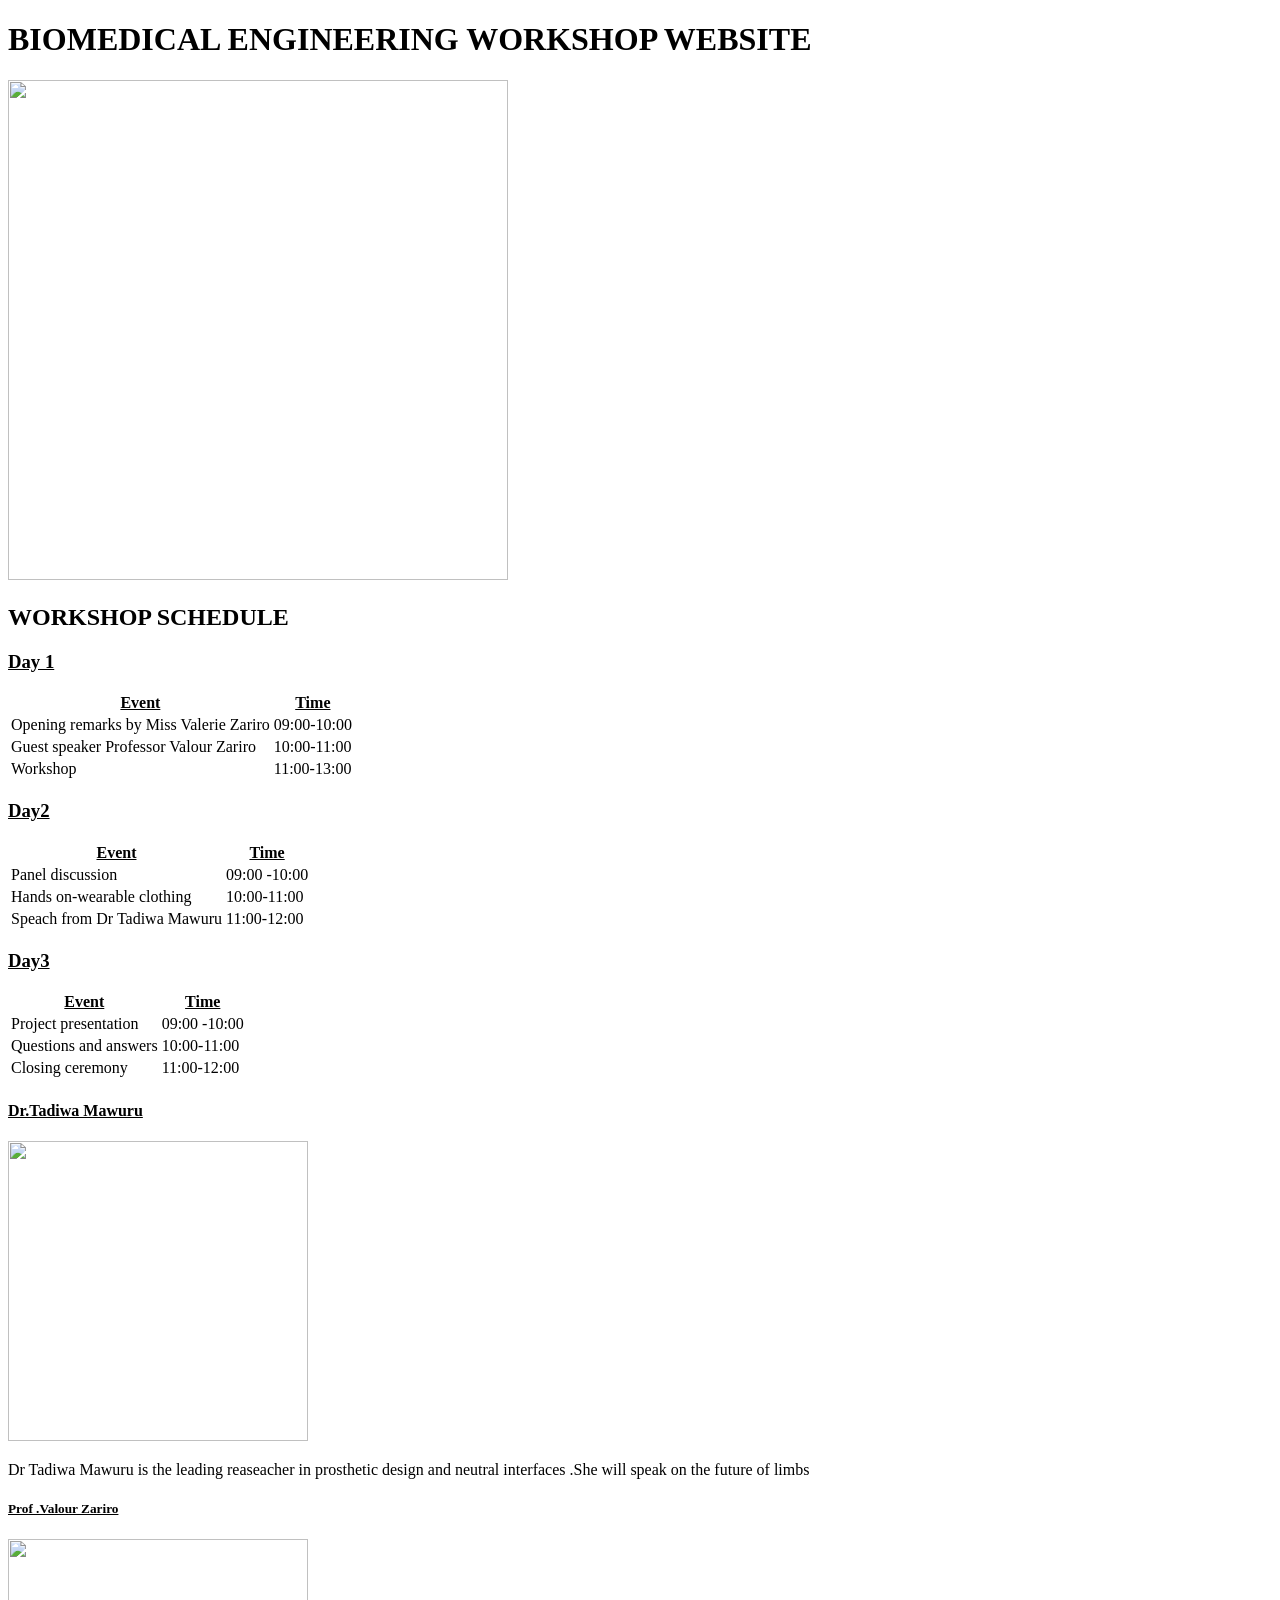
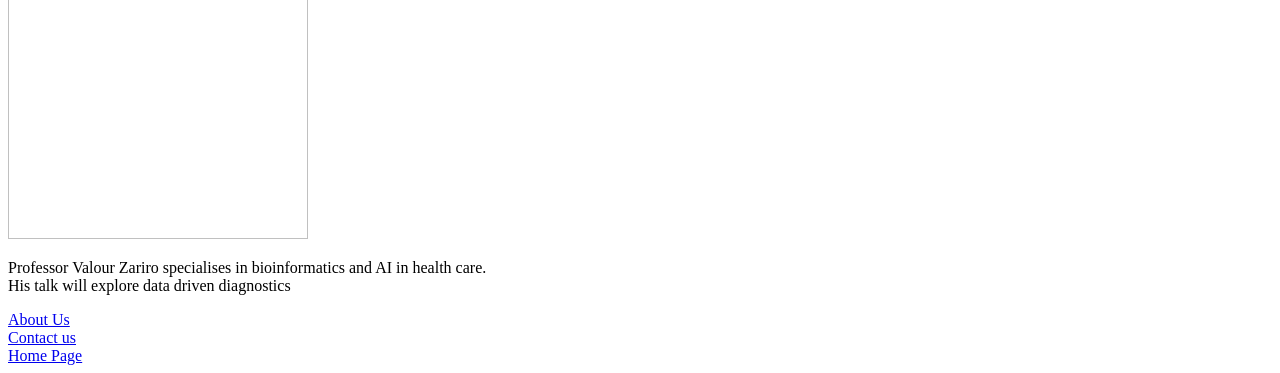
==== valerie zariro website/index.html @ 35dd569e "Add files via upload" ====
<!DOCTYPE html>
<html>
    <head>
          <title>Home Page</title>
    </head>
    <body>
        <h1> BIOMEDICAL ENGINEERING WORKSHOP WEBSITE</h1>
        <img src="c:\Users\VALERIE\OneDrive\Desktop\valerie zariro biomedical enginneering workshop website\leg.jpg"width="500"height ="500">
        <h2> WORKSHOP SCHEDULE</h2>
            
        
                
         
        


            
    
            

     <h3><u>Day 1</u></h3> 
         <table>
            <tr>
                <th><u>Event</u></th>
                <th><u>Time</u></th>
                </tr>
                <tr>
                <td>Opening remarks by Miss Valerie Zariro</td>
                <td>09:00-10:00</td>
                </tr>
                <tr>
                    <td>Guest speaker Professor Valour Zariro</td>
                    <td>10:00-11:00</td>
                    </tr>
                    <tr>
                        <td>Workshop</td>
                        <td>11:00-13:00</td>
                        </tr>
                    </table>
                        <h3><u>Day2</u></h3>
                        <table>
                            <tr>
                                <th><u>Event</u></th>
                                <th><u>Time</u></th>
                            </tr>
                            <tr>
                                <td>Panel discussion</td>
                                <td>09:00 -10:00</td>
                                </tr>
                                <tr>
                                    <td>Hands on-wearable clothing</td>
                                    <td>10:00-11:00</td>
                                    </tr>
                                    <tr>
                                     <td>Speach from Dr Tadiwa Mawuru</td>
                                     <td>11:00-12:00</td>   
                                    </tr>
                        </table>
                                    <h3><u>Day3</u></h3>
                        <table>
                            <tr>
                                <th><u>Event</u></th>
                                <th><u>Time</u></th>
                            </tr>
                            <tr>
                                <td>Project presentation</td>
                                <td>09:00 -10:00</td>
                                </tr>
                                <tr>
                                    <td>Questions and answers</td>
                                    <td>10:00-11:00</td>
                                    </tr>
                                    <tr>
                                     <td>Closing ceremony</td>
                                     <td>11:00-12:00</td>   
                                    </tr>
                                    
                        </table>
                        <h4><u>Dr.Tadiwa Mawuru</u></h4>
                        <img src="tadiwa.JPG" width="300px" height="300px">
                        <p>Dr Tadiwa Mawuru is the leading reaseacher in prosthetic design and neutral interfaces .She will speak on the future of limbs</p>
                       <h5><u>Prof .Valour Zariro</u></h5>
                       <img src="valour.JPG" width="300px"  height="300px">
                       <p>Professor Valour Zariro specialises in bioinformatics and AI in health care.<br>His talk will explore data driven diagnostics</p> 
                        <a href ="About Us .html" >About Us</a><br>
                        <a href ="contact Us .html" >Contact us</a><br> 
                        <a href="index.html">Home Page</a>
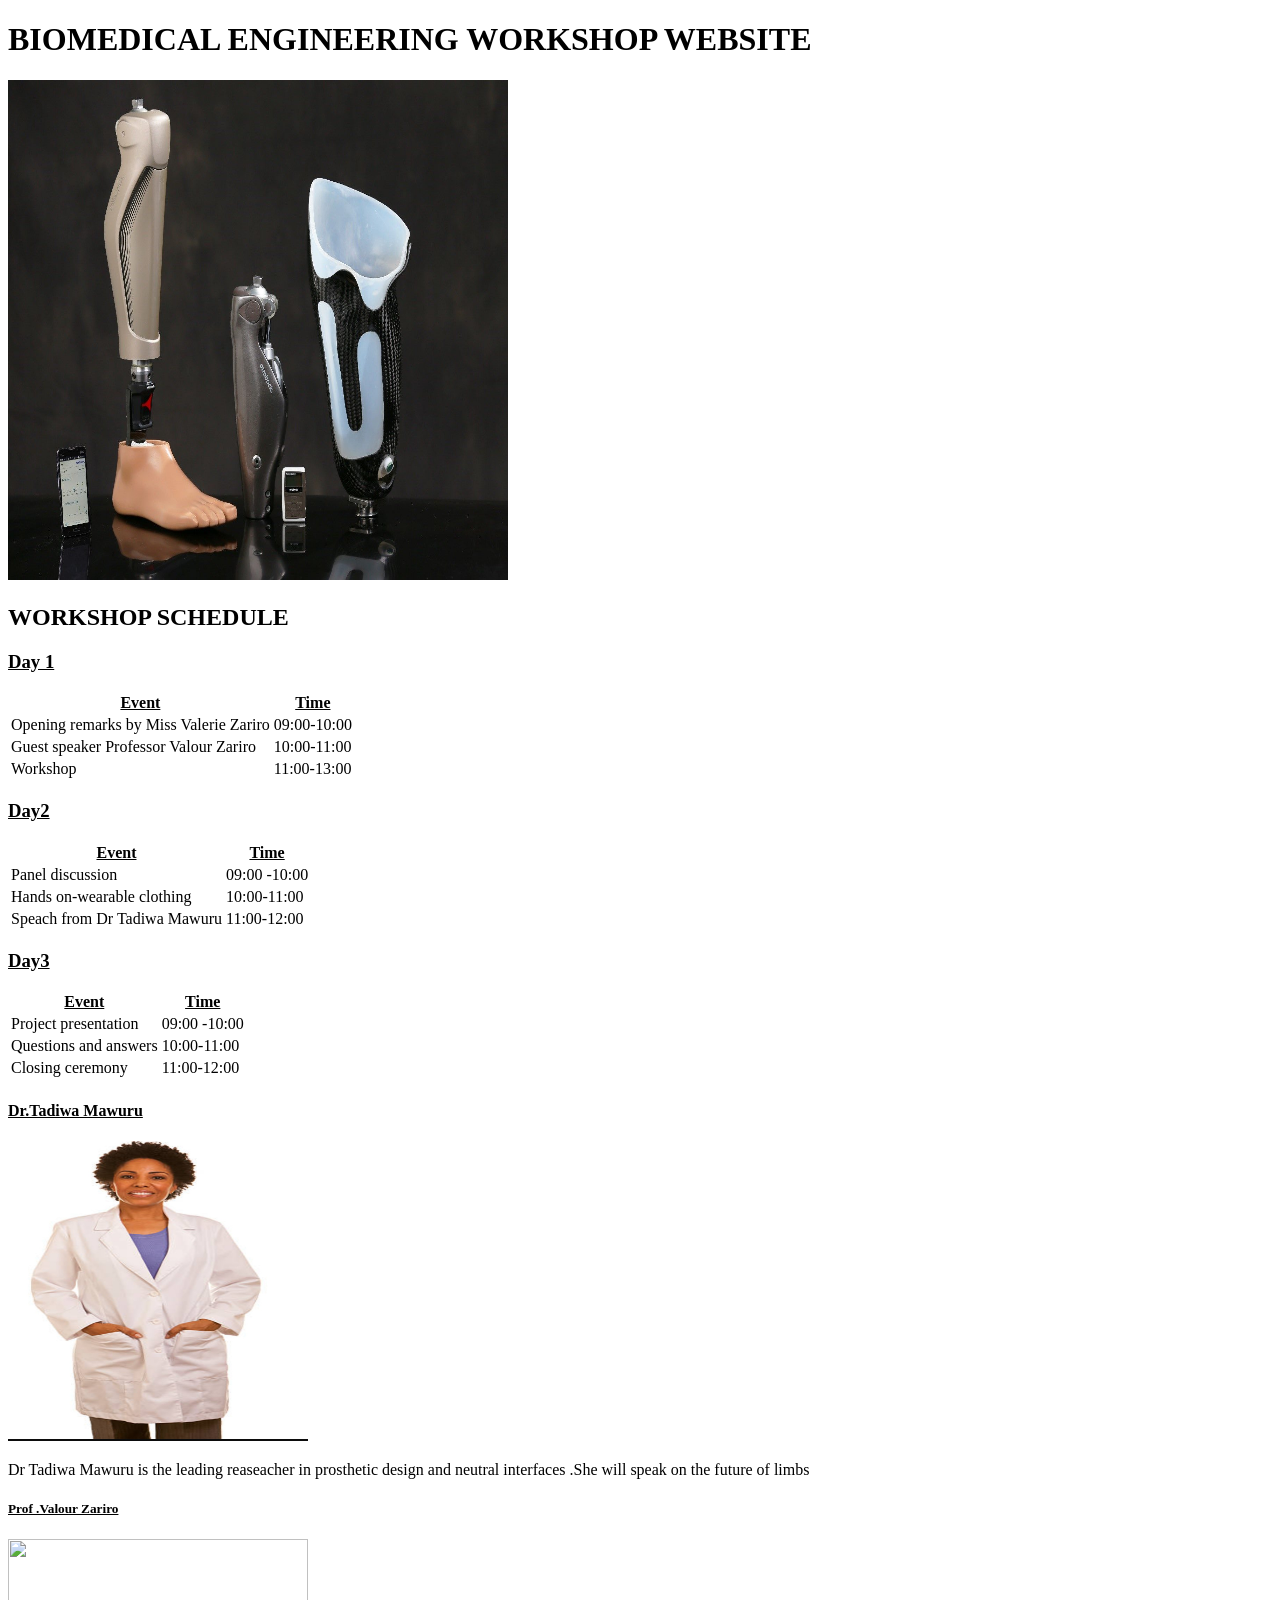
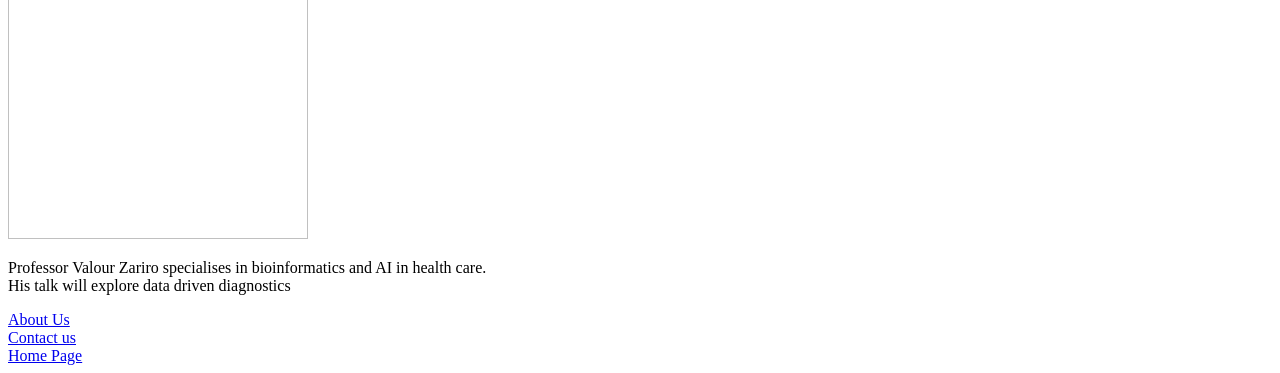
==== commit bcaa08a6: "Add files via upload" ====
--- a/valerie zariro website/index.html
+++ b/valerie zariro website/index.html
@@ -5,20 +5,9 @@
     </head>
     <body>
         <h1> BIOMEDICAL ENGINEERING WORKSHOP WEBSITE</h1>
-        <img src="c:\Users\VALERIE\OneDrive\Desktop\valerie zariro biomedical enginneering workshop website\leg.jpg"width="500"height ="500">
+        <img src="leg.jpg" width="500"height ="500">
         <h2> WORKSHOP SCHEDULE</h2>
-            
-        
-                
-         
-        
-
-
-            
-    
-            
-
-     <h3><u>Day 1</u></h3> 
+         <h3><u>Day 1</u></h3> 
          <table>
             <tr>
                 <th><u>Event</u></th>
@@ -77,7 +66,7 @@
                                     
                         </table>
                         <h4><u>Dr.Tadiwa Mawuru</u></h4>
-                        <img src="tadiwa.JPG" width="300px" height="300px">
+                        <img src="tadiwa.jpg" width="300px" height="300px">
                         <p>Dr Tadiwa Mawuru is the leading reaseacher in prosthetic design and neutral interfaces .She will speak on the future of limbs</p>
                        <h5><u>Prof .Valour Zariro</u></h5>
                        <img src="valour.JPG" width="300px"  height="300px">
@@ -85,6 +74,8 @@
                         <a href ="About Us .html" >About Us</a><br>
                         <a href ="contact Us .html" >Contact us</a><br> 
                         <a href="index.html">Home Page</a> 
+    </body>
+</html>
         
 
 
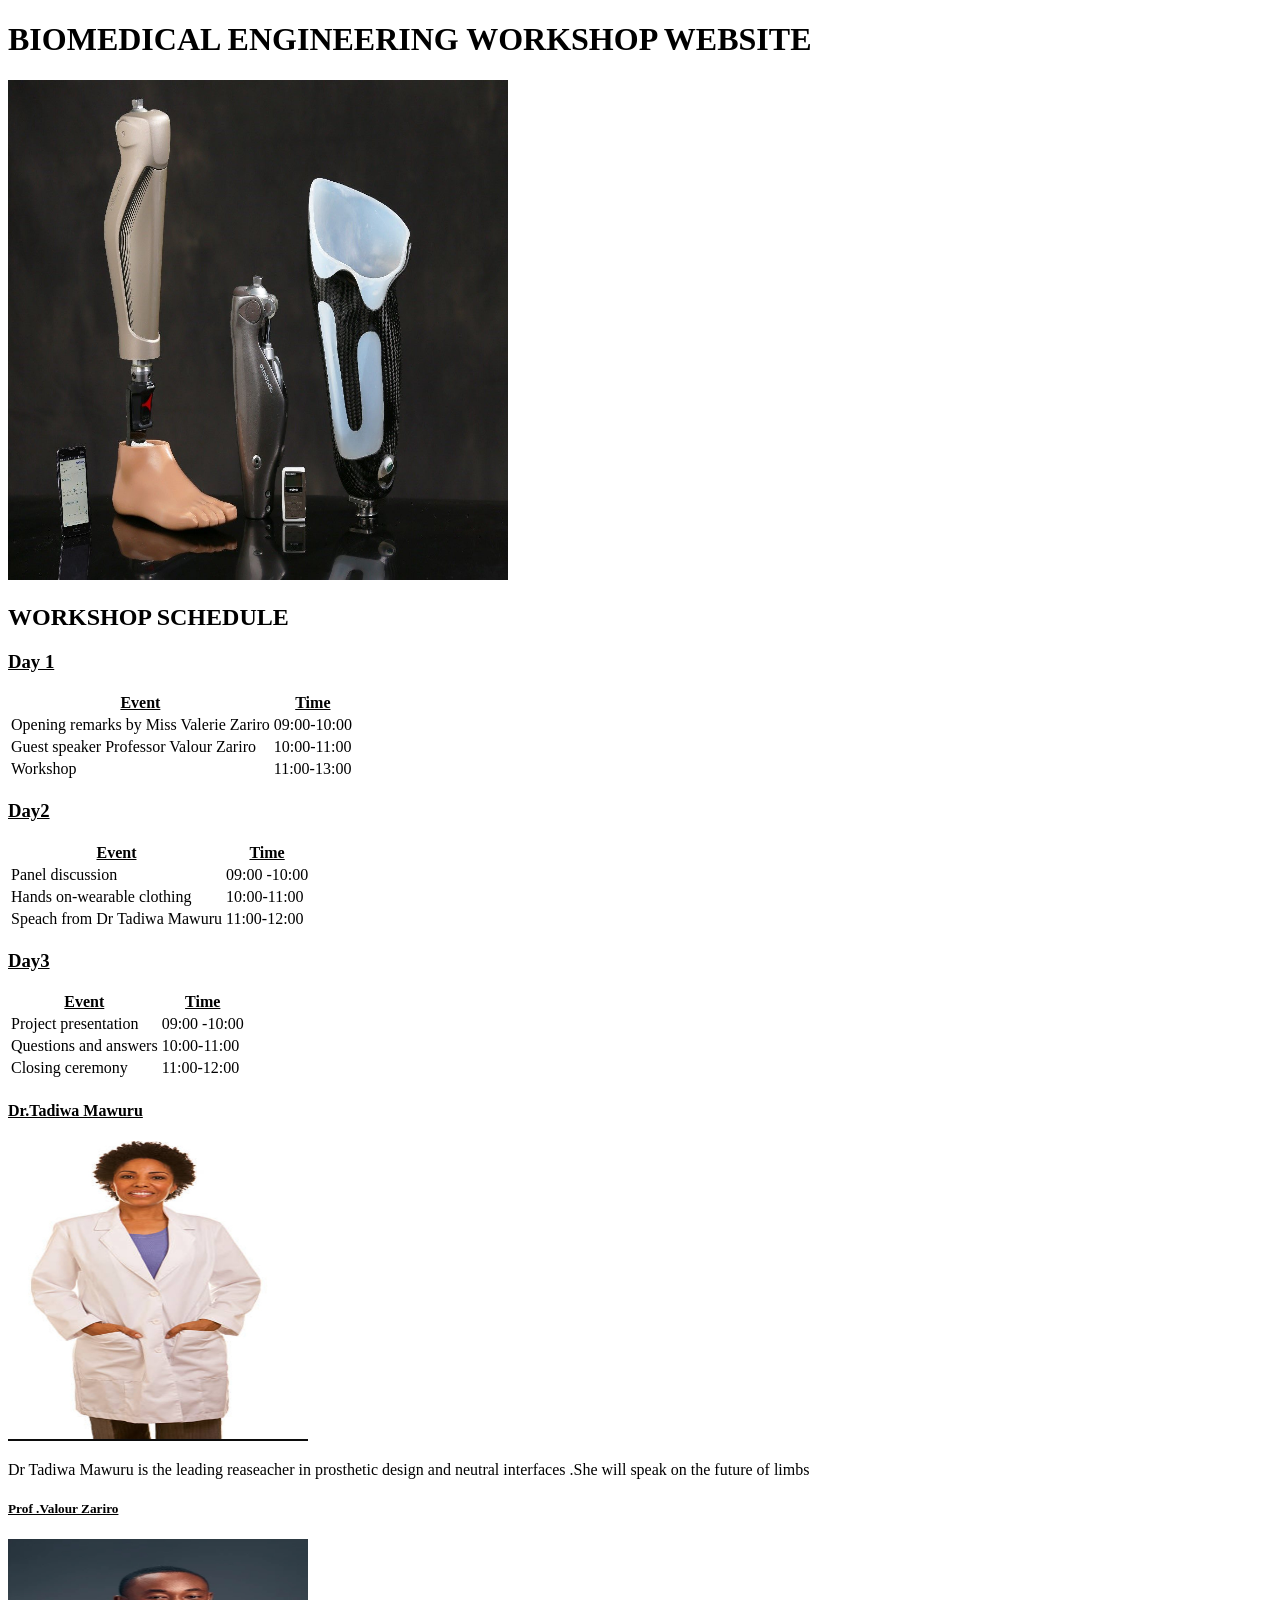
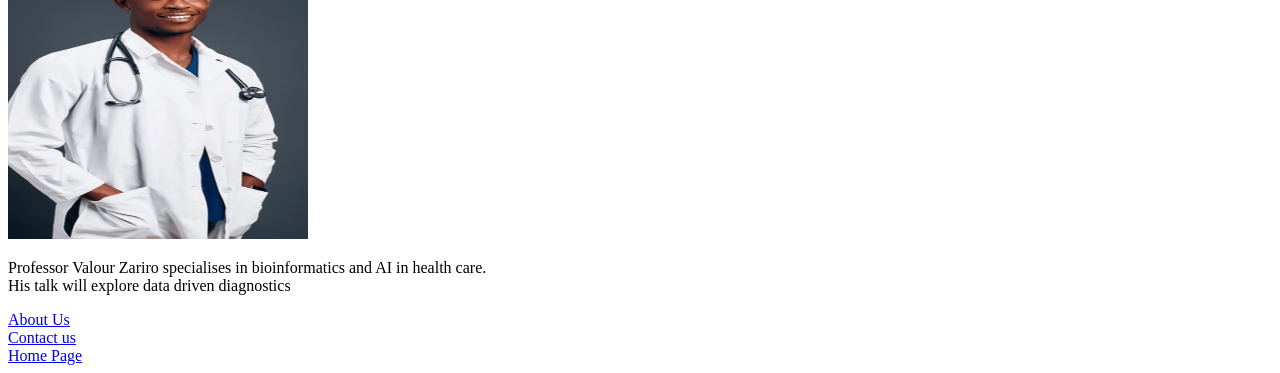
==== commit e814e36d: "Add files via upload" ====
--- a/valerie zariro website/index.html
+++ b/valerie zariro website/index.html
@@ -69,7 +69,7 @@
                         <img src="tadiwa.jpg" width="300px" height="300px">
                         <p>Dr Tadiwa Mawuru is the leading reaseacher in prosthetic design and neutral interfaces .She will speak on the future of limbs</p>
                        <h5><u>Prof .Valour Zariro</u></h5>
-                       <img src="valour.JPG" width="300px"  height="300px">
+                       <img src="valour.jpg" width="300px"  height="300px">
                        <p>Professor Valour Zariro specialises in bioinformatics and AI in health care.<br>His talk will explore data driven diagnostics</p> 
                         <a href ="About Us .html" >About Us</a><br>
                         <a href ="contact Us .html" >Contact us</a><br> 
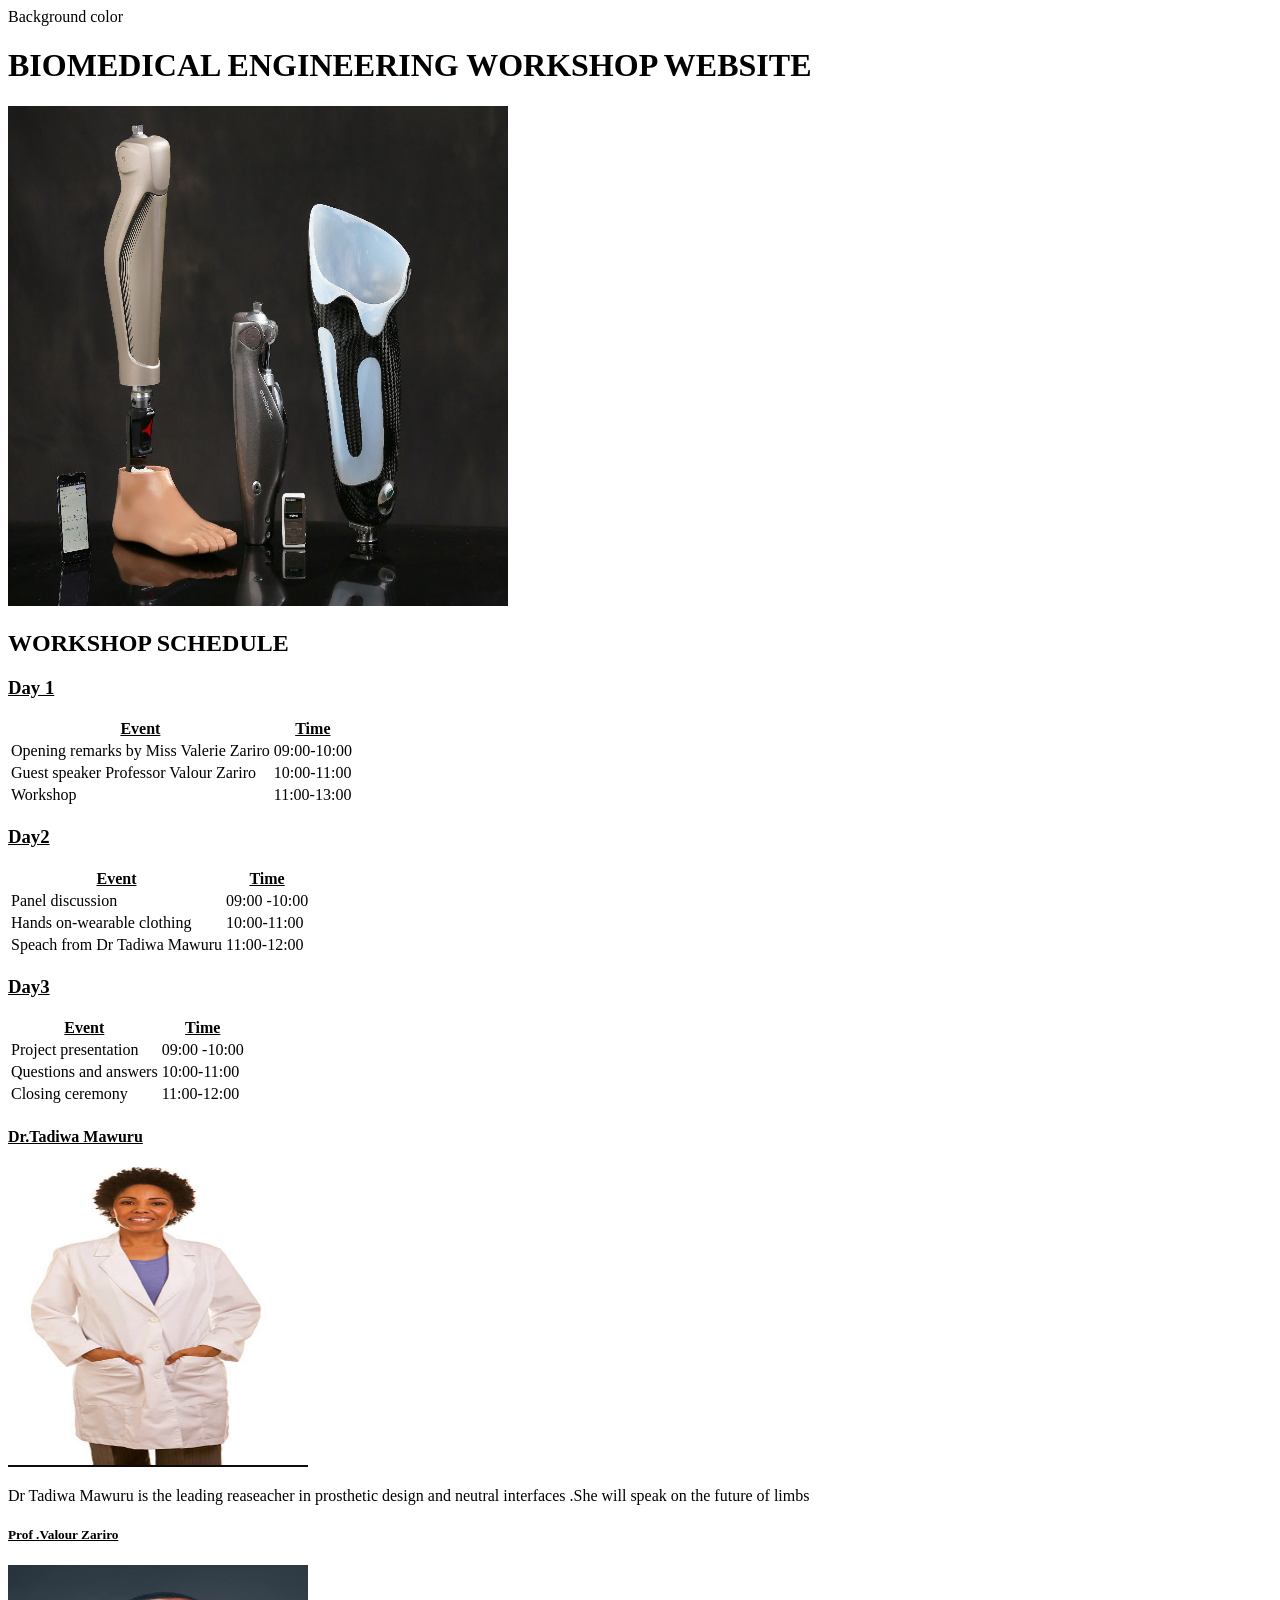
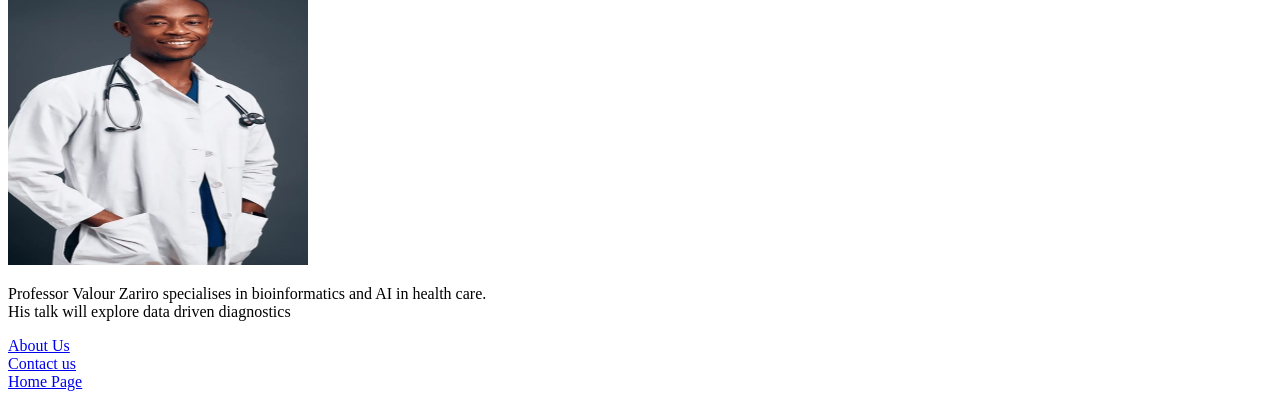
==== commit 185e0699: "Style updates for index.html Added background color and text color styles to the HTML elements." ====
--- a/valerie zariro website/index.html
+++ b/valerie zariro website/index.html
@@ -3,11 +3,11 @@
     <head>
           <title>Home Page</title>
     </head>
-    <body>
-        <h1> BIOMEDICAL ENGINEERING WORKSHOP WEBSITE</h1>
+    <body style=""background-color:violet;">Background color</h>
+        <h1 style ="tomato;"> BIOMEDICAL ENGINEERING WORKSHOP WEBSITE</h1>
         <img src="leg.jpg" width="500"height ="500">
-        <h2> WORKSHOP SCHEDULE</h2>
-         <h3><u>Day 1</u></h3> 
+        <h2 style="tomato;"> WORKSHOP SCHEDULE</h2>
+         <h3 style ="tomato;"><u>Day 1</u></h3> 
          <table>
             <tr>
                 <th><u>Event</u></th>
@@ -65,7 +65,7 @@
                                     </tr>
                                     
                         </table>
-                        <h4><u>Dr.Tadiwa Mawuru</u></h4>
+                        <h4 style="tomato;"><u>Dr.Tadiwa Mawuru</u></h4>
                         <img src="tadiwa.jpg" width="300px" height="300px">
                         <p>Dr Tadiwa Mawuru is the leading reaseacher in prosthetic design and neutral interfaces .She will speak on the future of limbs</p>
                        <h5><u>Prof .Valour Zariro</u></h5>
@@ -83,3 +83,4 @@
               
 
          
+
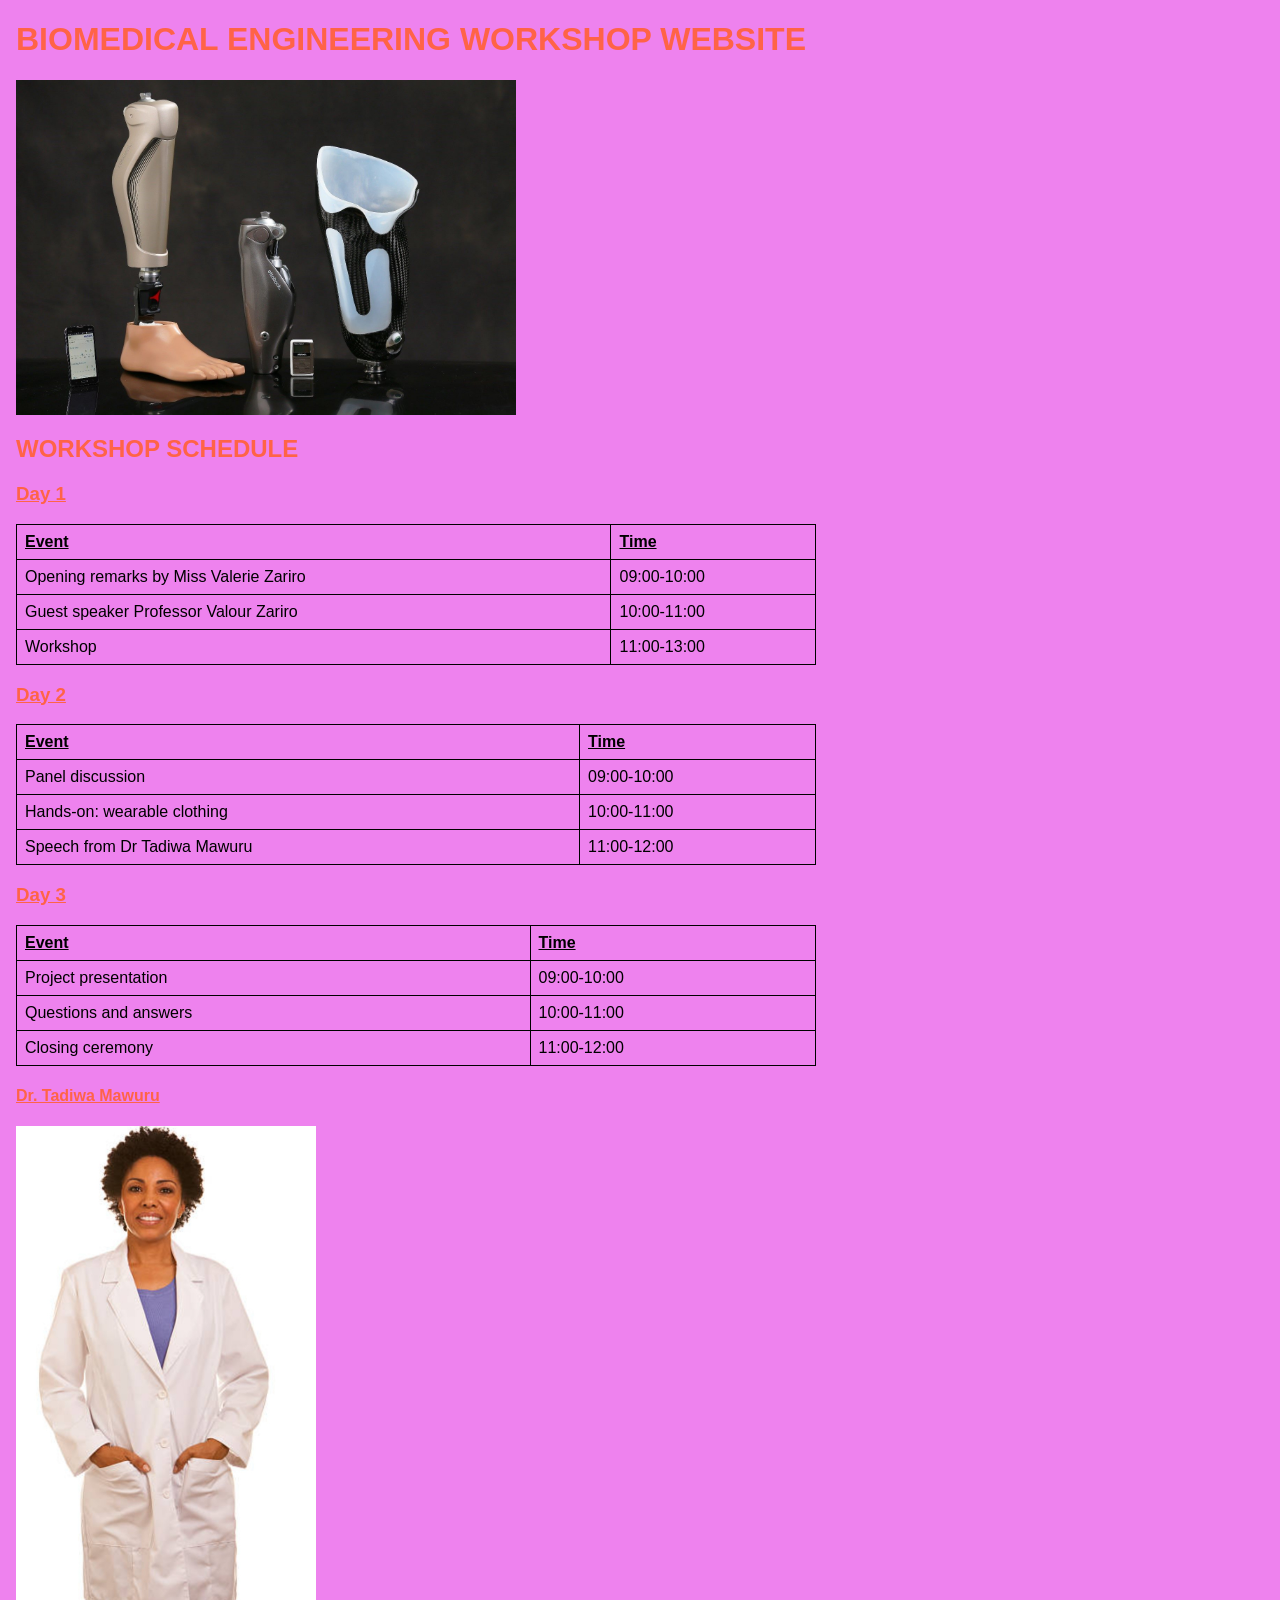
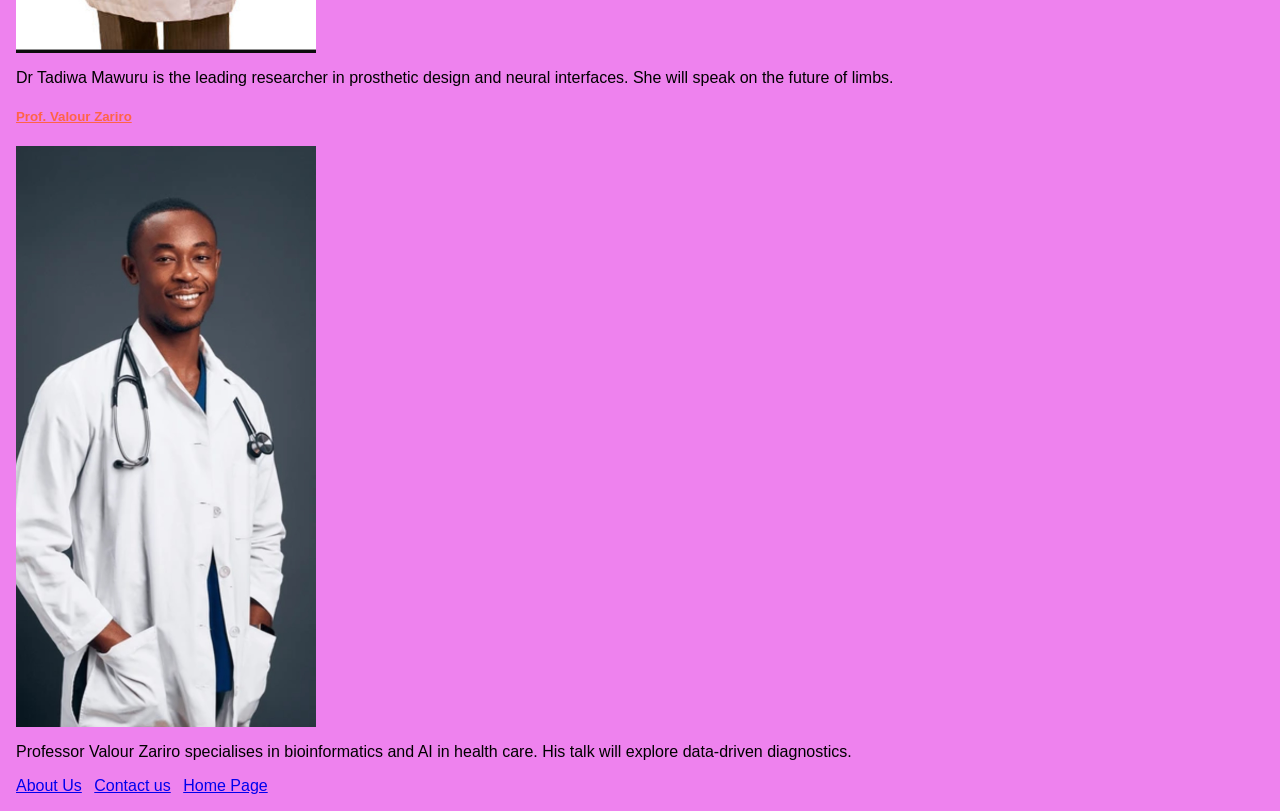
==== commit 8b47a79a: "CSS index CSS index." ====
--- a/valerie zariro website/index.html
+++ b/valerie zariro website/index.html
@@ -1,80 +1,62 @@
 <!DOCTYPE html>
-<html>
-    <head>
-          <title>Home Page</title>
-    </head>
-    <body style=""background-color:violet;">Background color</h>
-        <h1 style ="tomato;"> BIOMEDICAL ENGINEERING WORKSHOP WEBSITE</h1>
-        <img src="leg.jpg" width="500"height ="500">
-        <h2 style="tomato;"> WORKSHOP SCHEDULE</h2>
-         <h3 style ="tomato;"><u>Day 1</u></h3> 
-         <table>
-            <tr>
-                <th><u>Event</u></th>
-                <th><u>Time</u></th>
-                </tr>
-                <tr>
-                <td>Opening remarks by Miss Valerie Zariro</td>
-                <td>09:00-10:00</td>
-                </tr>
-                <tr>
-                    <td>Guest speaker Professor Valour Zariro</td>
-                    <td>10:00-11:00</td>
-                    </tr>
-                    <tr>
-                        <td>Workshop</td>
-                        <td>11:00-13:00</td>
-                        </tr>
-                    </table>
-                        <h3><u>Day2</u></h3>
-                        <table>
-                            <tr>
-                                <th><u>Event</u></th>
-                                <th><u>Time</u></th>
-                            </tr>
-                            <tr>
-                                <td>Panel discussion</td>
-                                <td>09:00 -10:00</td>
-                                </tr>
-                                <tr>
-                                    <td>Hands on-wearable clothing</td>
-                                    <td>10:00-11:00</td>
-                                    </tr>
-                                    <tr>
-                                     <td>Speach from Dr Tadiwa Mawuru</td>
-                                     <td>11:00-12:00</td>   
-                                    </tr>
-                        </table>
-                                    <h3><u>Day3</u></h3>
-                        <table>
-                            <tr>
-                                <th><u>Event</u></th>
-                                <th><u>Time</u></th>
-                            </tr>
-                            <tr>
-                                <td>Project presentation</td>
-                                <td>09:00 -10:00</td>
-                                </tr>
-                                <tr>
-                                    <td>Questions and answers</td>
-                                    <td>10:00-11:00</td>
-                                    </tr>
-                                    <tr>
-                                     <td>Closing ceremony</td>
-                                     <td>11:00-12:00</td>   
-                                    </tr>
-                                    
-                        </table>
-                        <h4 style="tomato;"><u>Dr.Tadiwa Mawuru</u></h4>
-                        <img src="tadiwa.jpg" width="300px" height="300px">
-                        <p>Dr Tadiwa Mawuru is the leading reaseacher in prosthetic design and neutral interfaces .She will speak on the future of limbs</p>
-                       <h5><u>Prof .Valour Zariro</u></h5>
-                       <img src="valour.jpg" width="300px"  height="300px">
-                       <p>Professor Valour Zariro specialises in bioinformatics and AI in health care.<br>His talk will explore data driven diagnostics</p> 
-                        <a href ="About Us .html" >About Us</a><br>
-                        <a href ="contact Us .html" >Contact us</a><br> 
-                        <a href="index.html">Home Page</a> 
-    </body>
+<html lang="en">
+<head>
+  <meta charset="utf-8">
+  <meta name="viewport" content="width=device-width,initial-scale=1">
+  <title>Home Page</title>
+  <style>
+    body { background-color: violet; font-family: Arial, sans-serif; margin: 16px; }
+    h1,h2,h3,h4,h5 { color: tomato; }
+    table { border-collapse: collapse; margin-bottom: 16px; width: 100%; max-width: 800px; }
+    th, td { border: 1px solid #000; padding: 8px; text-align: left; }
+    img { max-width: 100%; height: auto; display: block; margin: 8px 0; }
+    a { display: inline-block; margin-right: 8px; }
+  </style>
+</head>
+<body>
+  <h1>BIOMEDICAL ENGINEERING WORKSHOP WEBSITE</h1>
+  <img src="leg.jpg" alt="Prosthetic leg" width="500" height="500">
+
+  <h2>WORKSHOP SCHEDULE</h2>
+
+  <h3><u>Day 1</u></h3>
+  <table>
+    <tr><th><u>Event</u></th><th><u>Time</u></th></tr>
+    <tr><td>Opening remarks by Miss Valerie Zariro</td><td>09:00-10:00</td></tr>
+    <tr><td>Guest speaker Professor Valour Zariro</td><td>10:00-11:00</td></tr>
+    <tr><td>Workshop</td><td>11:00-13:00</td></tr>
+  </table>
+
+  <h3><u>Day 2</u></h3>
+  <table>
+    <tr><th><u>Event</u></th><th><u>Time</u></th></tr>
+    <tr><td>Panel discussion</td><td>09:00-10:00</td></tr>
+    <tr><td>Hands-on: wearable clothing</td><td>10:00-11:00</td></tr>
+    <tr><td>Speech from Dr Tadiwa Mawuru</td><td>11:00-12:00</td></tr>
+  </table>
+
+  <h3><u>Day 3</u></h3>
+  <table>
+    <tr><th><u>Event</u></th><th><u>Time</u></th></tr>
+    <tr><td>Project presentation</td><td>09:00-10:00</td></tr>
+    <tr><td>Questions and answers</td><td>10:00-11:00</td></tr>
+    <tr><td>Closing ceremony</td><td>11:00-12:00</td></tr>
+  </table>
+
+  <h4><u>Dr. Tadiwa Mawuru</u></h4>
+  <img src="tadiwa.jpg" alt="Dr Tadiwa Mawuru" width="300" height="300">
+  <p>Dr Tadiwa Mawuru is the leading researcher in prosthetic design and neural interfaces. She will speak on the future of limbs.</p>
+
+  <h5><u>Prof. Valour Zariro</u></h5>
+  <img src="valour.jpg" alt="Professor Valour Zariro" width="300" height="300">
+  <p>Professor Valour Zariro specialises in bioinformatics and AI in health care. His talk will explore data-driven diagnostics.</p>
+
+  <p>
+    <a href="About Us .html">About Us</a>
+    <a href="contact Us .html">Contact us</a>
+    <a href="index.html">Home Page</a>
+  </p>
+</body>
 </html>
         
 
@@ -84,3 +66,4 @@
 
          
 
+
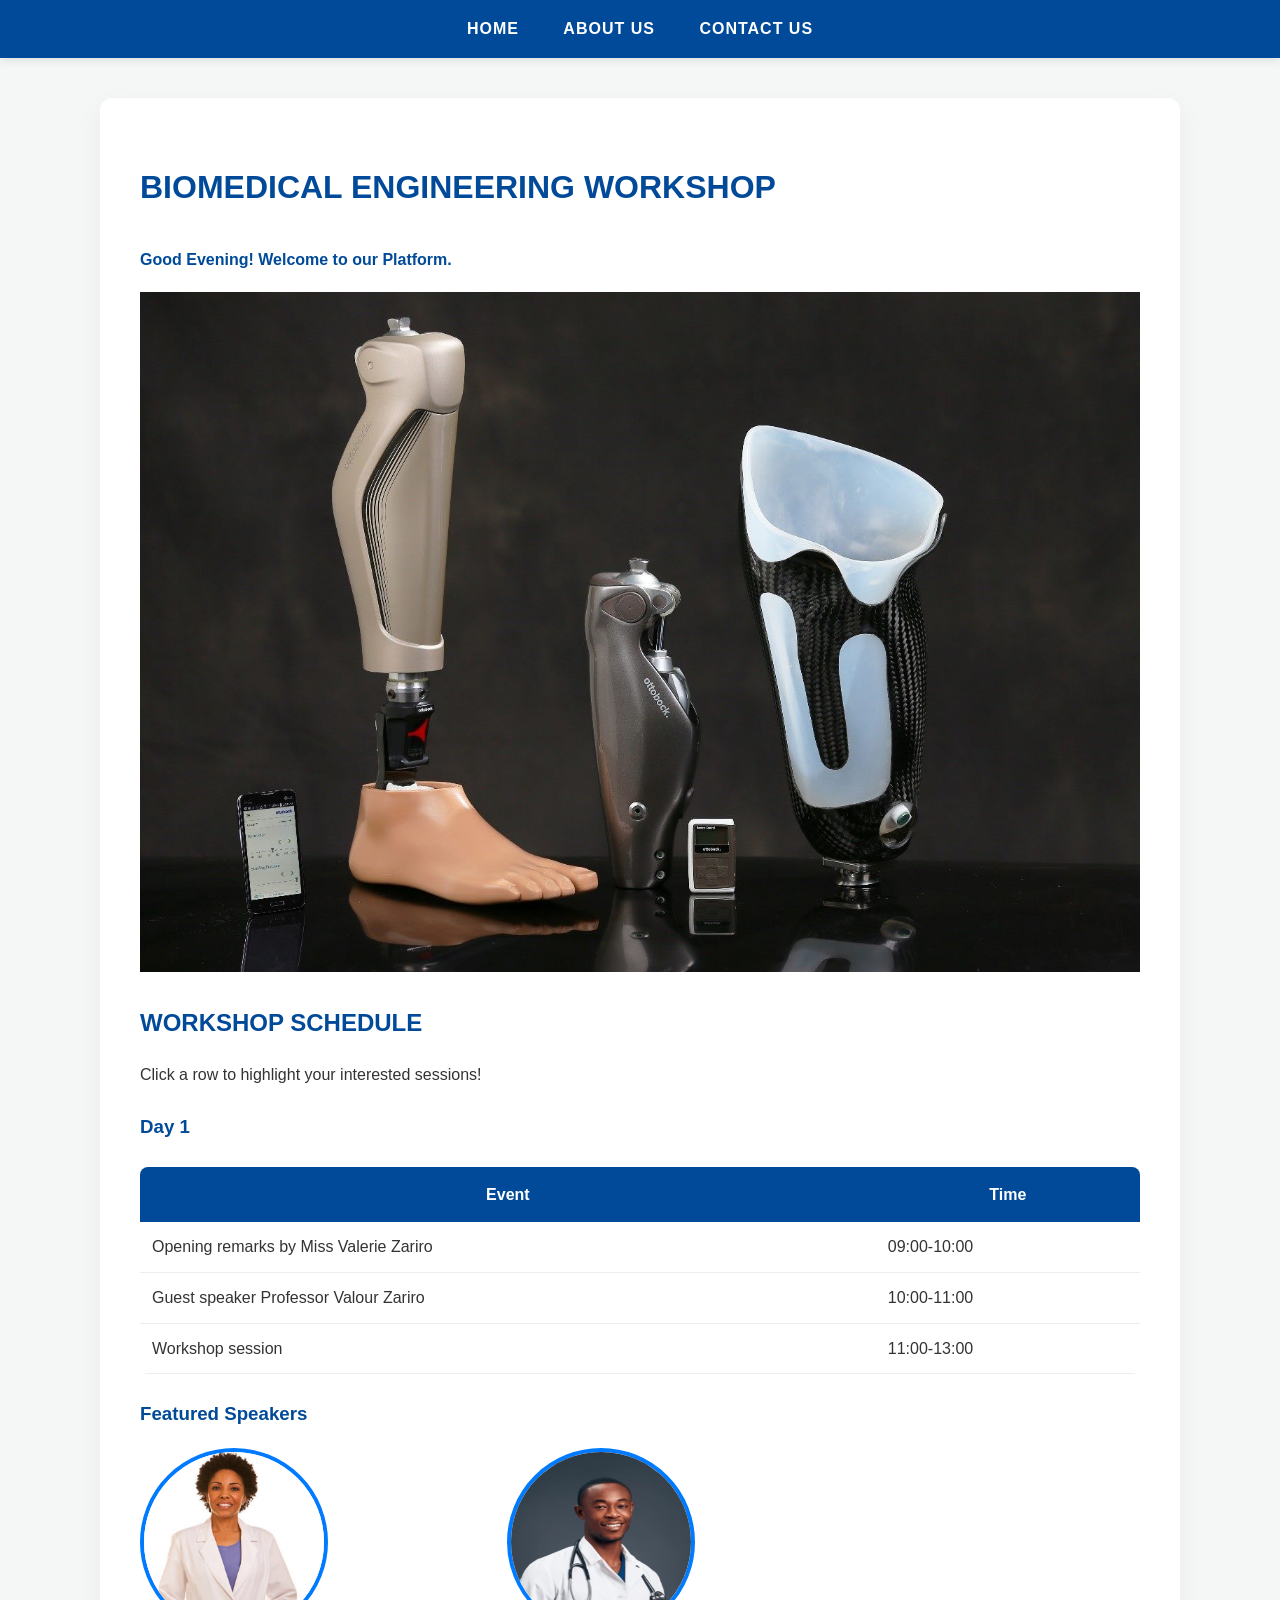
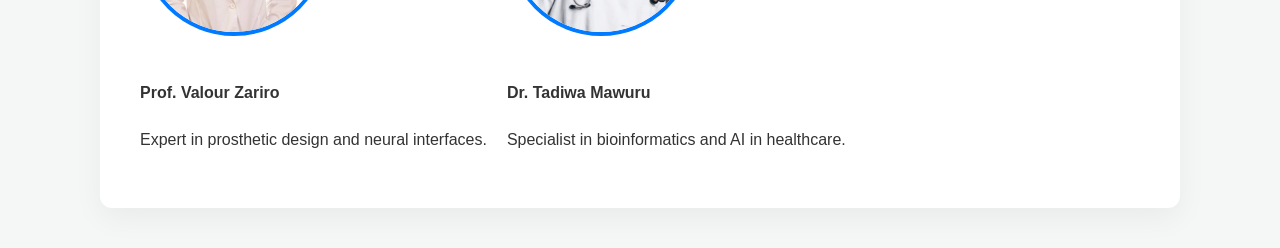
==== commit ab7b0625: "Add files via upload replace old configuration file" ====
--- a/valerie zariro website/index.html
+++ b/valerie zariro website/index.html
@@ -1,69 +1,57 @@
-<!DOCTYPE html>
-<html lang="en">
-<head>
-  <meta charset="utf-8">
-  <meta name="viewport" content="width=device-width,initial-scale=1">
-  <title>Home Page</title>
-  <style>
-    body { background-color: violet; font-family: Arial, sans-serif; margin: 16px; }
-    h1,h2,h3,h4,h5 { color: tomato; }
-    table { border-collapse: collapse; margin-bottom: 16px; width: 100%; max-width: 800px; }
-    th, td { border: 1px solid #000; padding: 8px; text-align: left; }
-    img { max-width: 100%; height: auto; display: block; margin: 8px 0; }
-    a { display: inline-block; margin-right: 8px; }
-  </style>
-</head>
-<body>
-  <h1>BIOMEDICAL ENGINEERING WORKSHOP WEBSITE</h1>
-  <img src="leg.jpg" alt="Prosthetic leg" width="500" height="500">
-
-  <h2>WORKSHOP SCHEDULE</h2>
-
-  <h3><u>Day 1</u></h3>
-  <table>
-    <tr><th><u>Event</u></th><th><u>Time</u></th></tr>
-    <tr><td>Opening remarks by Miss Valerie Zariro</td><td>09:00-10:00</td></tr>
-    <tr><td>Guest speaker Professor Valour Zariro</td><td>10:00-11:00</td></tr>
-    <tr><td>Workshop</td><td>11:00-13:00</td></tr>
-  </table>
-
-  <h3><u>Day 2</u></h3>
-  <table>
-    <tr><th><u>Event</u></th><th><u>Time</u></th></tr>
-    <tr><td>Panel discussion</td><td>09:00-10:00</td></tr>
-    <tr><td>Hands-on: wearable clothing</td><td>10:00-11:00</td></tr>
-    <tr><td>Speech from Dr Tadiwa Mawuru</td><td>11:00-12:00</td></tr>
-  </table>
-
-  <h3><u>Day 3</u></h3>
-  <table>
-    <tr><th><u>Event</u></th><th><u>Time</u></th></tr>
-    <tr><td>Project presentation</td><td>09:00-10:00</td></tr>
-    <tr><td>Questions and answers</td><td>10:00-11:00</td></tr>
-    <tr><td>Closing ceremony</td><td>11:00-12:00</td></tr>
-  </table>
-
-  <h4><u>Dr. Tadiwa Mawuru</u></h4>
-  <img src="tadiwa.jpg" alt="Dr Tadiwa Mawuru" width="300" height="300">
-  <p>Dr Tadiwa Mawuru is the leading researcher in prosthetic design and neural interfaces. She will speak on the future of limbs.</p>
-
-  <h5><u>Prof. Valour Zariro</u></h5>
-  <img src="valour.jpg" alt="Professor Valour Zariro" width="300" height="300">
-  <p>Professor Valour Zariro specialises in bioinformatics and AI in health care. His talk will explore data-driven diagnostics.</p>
-
-  <p>
-    <a href="About Us .html">About Us</a>
-    <a href="contact Us .html">Contact us</a>
-    <a href="index.html">Home Page</a>
-  </p>
-</body>
-</html>
-        
-
-
-    
-              
-
-         
-
-
+<!DOCTYPE html>
+<html lang="en">
+<head>
+    <meta charset="UTF-8">
+    <title>Home | Biomedical Workshop</title>
+    <link rel="stylesheet" href="Css zaza.css">
+</head>
+<body>
+
+    <nav>
+        <a href="index.html">Home</a>
+        <a href="About us.html">About Us</a>
+        <a href="Contact us.html">Contact Us</a>
+    </nav>
+
+    <div class="container">
+        <h1>BIOMEDICAL ENGINEERING WORKSHOP</h1>
+        <section id="hero">
+            <h2 id="hero-title"></h2>
+        </section>
+        
+        <img src="leg.jpg" alt="Prosthetic Leg" width="1000" height="680" class="hero-img">
+
+        <h2>WORKSHOP SCHEDULE</h2>
+        <p>Click a row to highlight your interested sessions!</p>
+        
+        <h3>Day 1</h3>
+        <table id="scheduleTable">
+            <thead>
+                <tr><th>Event</th><th>Time</th></tr>
+            </thead>
+            <tbody>
+                <tr><td>Opening remarks by Miss Valerie Zariro</td><td>09:00-10:00</td></tr>
+                <tr><td>Guest speaker Professor Valour Zariro</td><td>10:00-11:00</td></tr>
+                <tr><td>Workshop session</td><td>11:00-13:00</td></tr>
+            </tbody>
+        </table>
+
+        <h3>Featured Speakers</h3>
+        <div style="display: flex; gap: 20px; align-items: flex-start;">
+            <div>
+                <img src="tadiwa.jpg" width="180" height="180" class="profile-img">
+                <h4>Prof. Valour Zariro</h4>
+                <p>Expert in prosthetic design and neural interfaces.</p>
+            </div>
+            <div>
+                <img src="valour.jpg" width="180" height="180" class="profile-img">
+                <h4>Dr. Tadiwa Mawuru</h4>
+                <p>Specialist in bioinformatics and AI in healthcare.</p>
+            </div>
+        </div>
+    </div>
+
+    <script src="Java script.js"></script>
+</body>
+</html>
+
--- a/valerie zariro website/Css zaza.css
+++ b/valerie zariro website/Css zaza.css
@@ -0,0 +1,122 @@
+:root {
+    --primary: #004a99;
+    --secondary: #007bff;
+    --accent: #28a745;
+    --light-bg: #f4f7f6;
+    --text: #333;
+    --white: #ffffff;
+}
+
+body {
+    font-family: 'Inter', 'Segoe UI', Roboto, sans-serif;
+    line-height: 1.6;
+    color: var(--text);
+    margin: 0;
+    background-color: var(--light-bg);
+}
+
+nav {
+    background: var(--primary);
+    padding: 1rem 0;
+    text-align: center;
+    position: sticky;
+    top: 0;
+    z-index: 1000;
+    box-shadow: 0 2px 10px rgba(0,0,0,0.1);
+}
+
+nav a {
+    color: var(--white);
+    text-decoration: none;
+    margin: 0 20px;
+    font-weight: 600;
+    text-transform: uppercase;
+    letter-spacing: 1px;
+    transition: 0.3s;
+}
+
+nav a:hover {
+    color: #f77700;
+}
+
+.container {
+    max-width: 1000px;
+    margin: 40px auto;
+    background: var(--white);
+    padding: 40px;
+    border-radius: 12px;
+    box-shadow: 0 10px 30px rgba(0,0,0,0.05);
+}
+
+h1, h2, h3 {
+    color: var(--primary);
+    margin-top: 1.5rem;
+}
+
+/* New: Buttons */
+.btn {
+    display: inline-block;
+    padding: 12px 24px;
+    background: var(--primary);
+    color: white;
+    border-radius: 5px;
+    text-decoration: none;
+    transition: background 0.3s;
+}
+
+.btn:hover {
+    background: var(--secondary);
+}
+
+/* Enhanced Table */
+table {
+    width: 100%;
+    border-collapse: collapse;
+    margin: 25px 0;
+    border-radius: 8px;
+    overflow: hidden;
+}
+
+th {
+    background-color: var(--primary);
+    color: white;
+    padding: 15px;
+}
+
+td {
+    padding: 12px;
+    border-bottom: 1px solid #eee;
+}
+
+.highlight {
+    background-color: #e7f3ff !important;
+    border-left: 5px solid var(--primary);
+}
+
+/* Contact Cards */
+.team-grid {
+    display: flex;
+    justify-content: center;
+    gap: 20px;
+    flex-wrap: wrap;
+}
+
+.profile-card {
+    background: white;
+    padding: 25px;
+    border-radius: 15px;
+    box-shadow: 0 4px 6px rgba(0,0,0,0.1);
+    transition: transform 0.3s;
+}
+
+.profile-card:hover {
+    transform: translateY(-5px);
+}
+
+.profile-img {
+    border-radius: 50%;
+    border: 4px solid var(--secondary);
+    margin-bottom: 15px;
+}
+
+.
